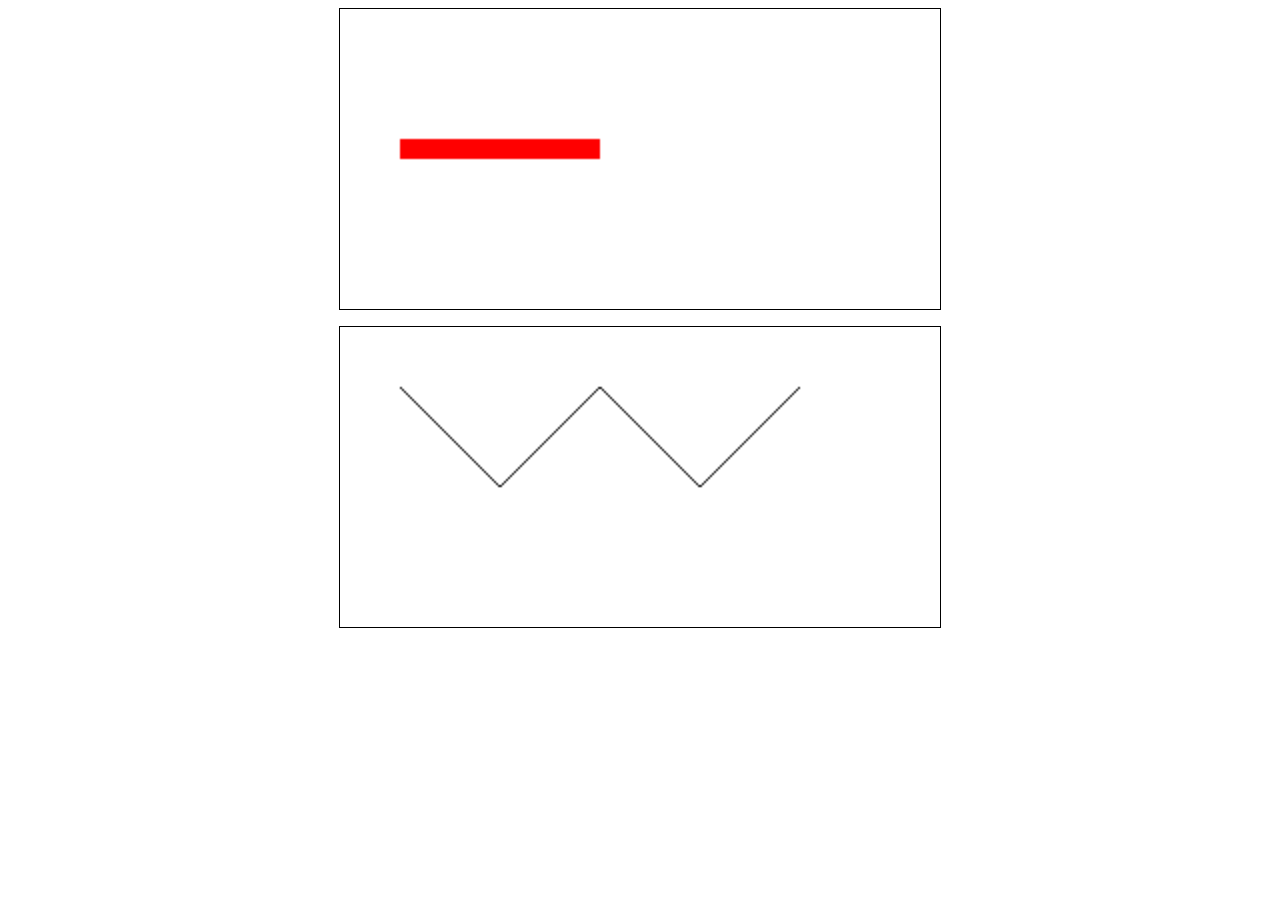
==== lines.html @ b7a760ed "drawing lines" ====
<!DOCTYPE html>
<html lang="en">
<head>
    <meta charset="UTF-8">
    <meta name="viewport" content="width=device-width, initial-scale=1">
    <title>Canvas Play</title>
    <link rel="stylesheet" href="style.css">
</head>
<body>
<canvas id="line-canvas">
    This is the fallback message for old browsers ...
</canvas>
<canvas id="complex-lines">
    This is the fallback message for old browsers ...
</canvas>
<script src="lines-script.js"></script>
</body>
</html>
---- style.css ----
#hello-world-canvas {
    border: 1px solid black;
    display: block;
    width: 600px;
    height: 300px;
    margin: 0 auto;
}

#line-canvas {
    border: 1px solid black;
    display: block;
    width: 600px;
    height: 300px;
    margin: 0 auto;
}

#complex-lines {
    border: 1px solid black;
    display: block;
    width: 600px;
    height: 300px;
    margin: 1rem auto;
}
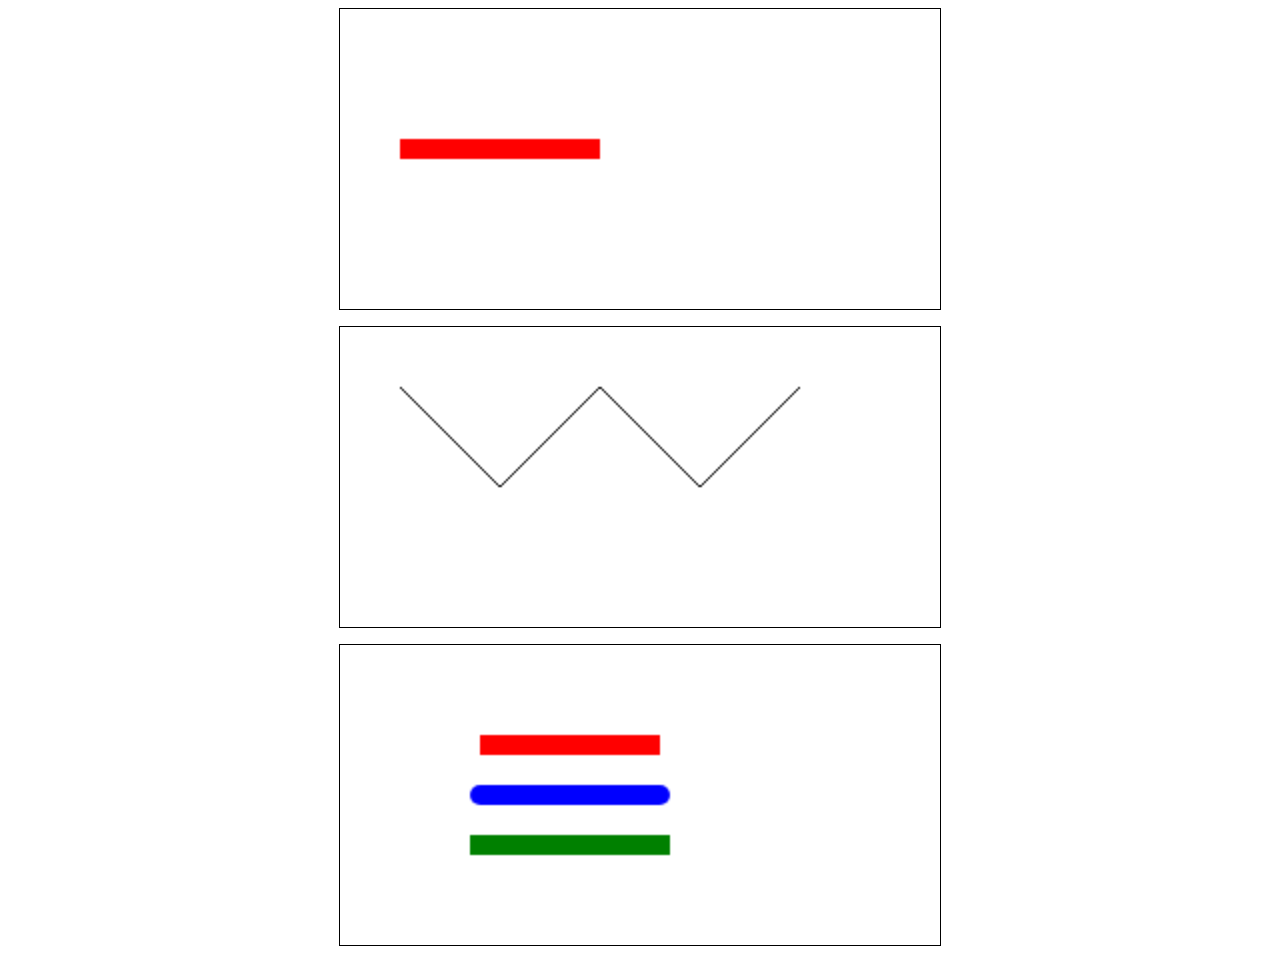
==== commit 928219a5: "line caps" ====
--- a/lines.html
+++ b/lines.html
@@ -10,7 +10,12 @@
 <canvas id="line-canvas">
     This is the fallback message for old browsers ...
 </canvas>
+
 <canvas id="complex-lines">
+    This is the fallback message for old browsers ...
+</canvas>
+
+<canvas id="line-caps">
     This is the fallback message for old browsers ...
 </canvas>
 <script src="lines-script.js"></script>
--- a/style.css
+++ b/style.css
@@ -20,4 +20,12 @@
     width: 600px;
     height: 300px;
     margin: 1rem auto;
+}
+
+#line-caps {
+    border: 1px solid black;
+    display: block;
+    width: 600px;
+    height: 300px;
+    margin: 1rem auto;
 }